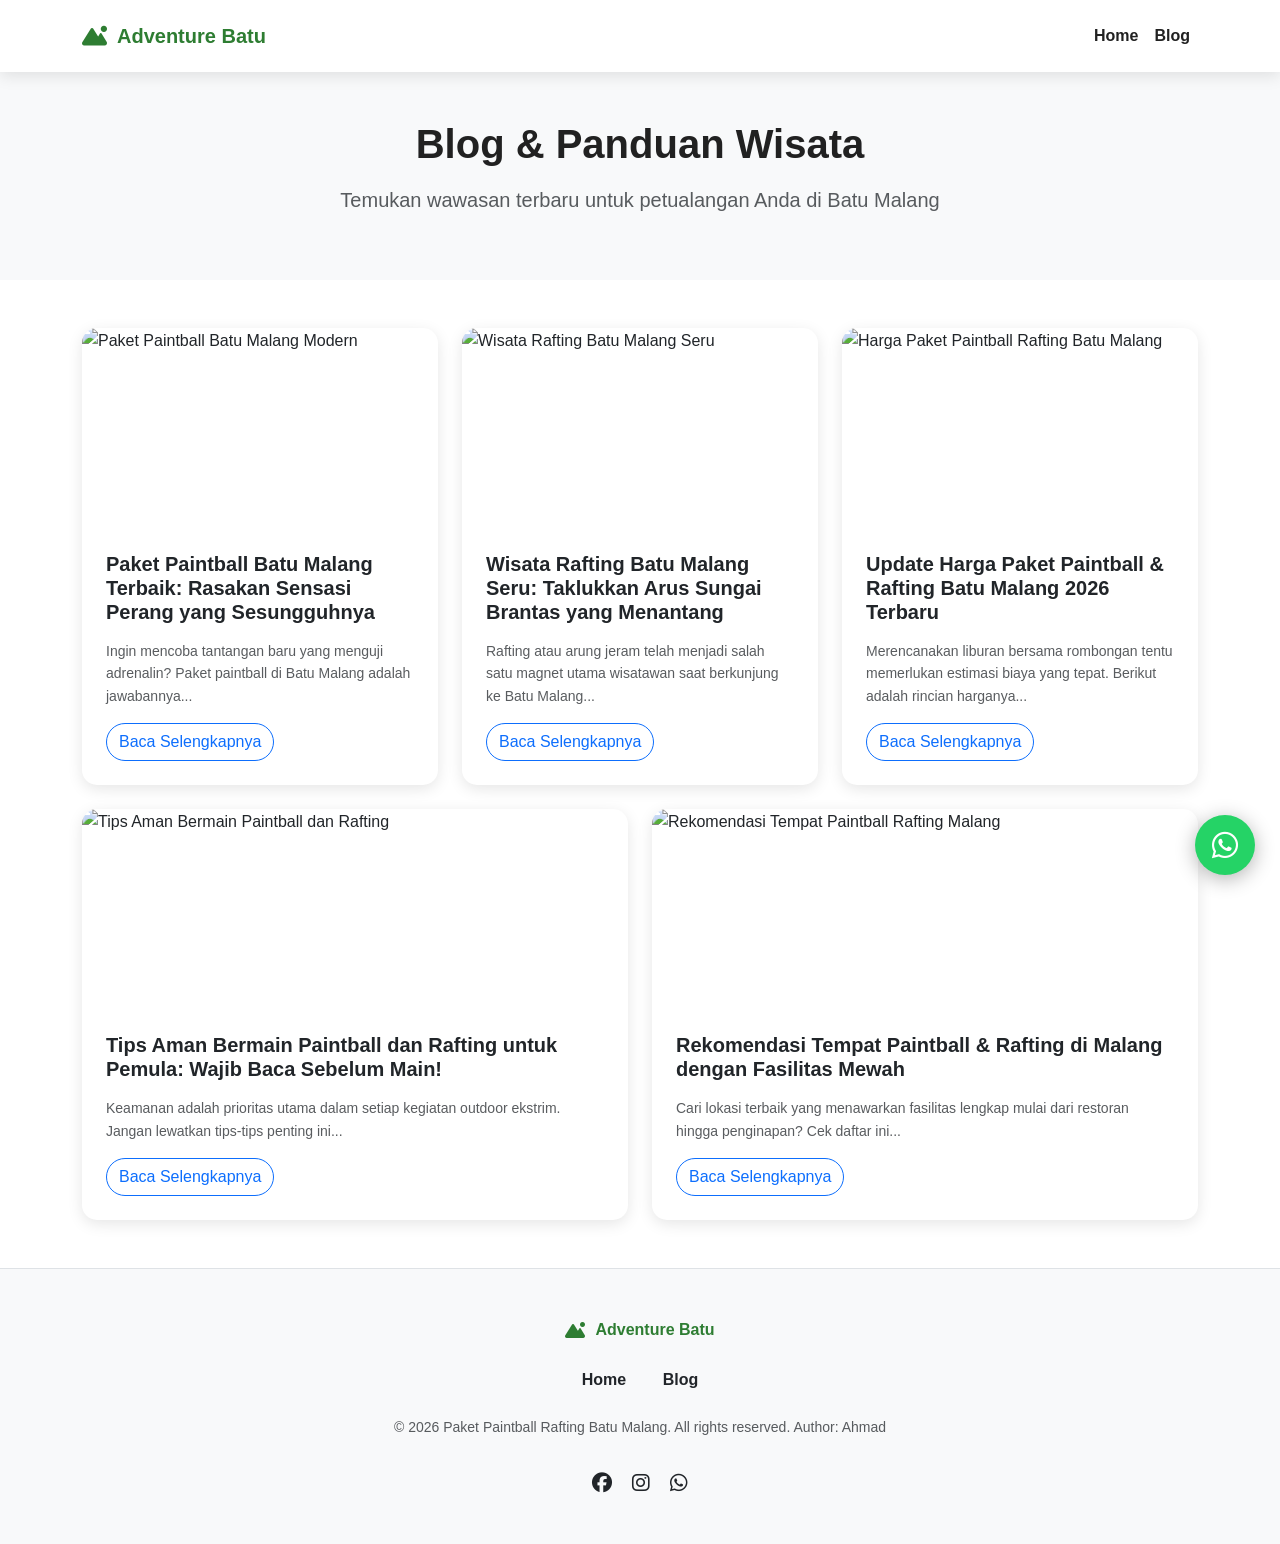
==== blog.html @ c864fd22 "Add files via upload" ====
<!DOCTYPE html>
<html lang="id">

<head>
    <meta charset="UTF-8">
    <meta name="viewport" content="width=device-width, initial-scale=1.0">
    <title>Blog Tips & Informasi - Paket Paintball & Rafting Batu Malang</title>
    <meta name="description"
        content="Kumpulan artikel menarik seputar tips, panduan, dan informasi terbaru mengenai paintball dan rafting di Batu, Malang.">
    <meta name="keywords" content="blog paintball, blog rafting, tips wisata batu, informasi rafting malang">
    <meta name="author" content="Ahmad">

    <!-- Stylesheets -->
    <link href="https://cdn.jsdelivr.net/npm/bootstrap@5.3.0/dist/css/bootstrap.min.css" rel="stylesheet">
    <link rel="stylesheet" href="https://cdnjs.cloudflare.com/ajax/libs/font-awesome/6.4.0/css/all.min.css">
    <link rel="stylesheet" href="css/style.css">
    <link rel="icon" type="image/x-icon" href="img/favicon.ico">
</head>

<body>

    <!-- Navbar -->
    <nav class="navbar navbar-expand-lg sticky-top">
        <div class="container">
            <a class="navbar-brand" href="index.html">
                <i class="fas fa-mountain-sun"></i> Adventure Batu
            </a>
            <button class="navbar-toggler border-0" type="button" data-bs-toggle="collapse" data-bs-target="#navbarNav">
                <span class="navbar-toggler-icon"></span>
            </button>
            <div class="collapse navbar-collapse" id="navbarNav">
                <ul class="navbar-nav ms-auto">
                    <li class="nav-item">
                        <a class="nav-link" href="index.html">Home</a>
                    </li>
                    <li class="nav-item">
                        <a class="nav-link active" href="blog.html">Blog</a>
                    </li>
                </ul>
            </div>
        </div>
    </nav>

    <!-- Page Header -->
    <section class="py-5 bg-light text-center">
        <div class="container">
            <h1 class="fw-bold mb-3">Blog & Panduan Wisata</h1>
            <p class="lead text-muted">Temukan wawasan terbaru untuk petualangan Anda di Batu Malang</p>
        </div>
    </section>

    <!-- Blog Posts -->
    <section class="py-5">
        <div class="container">
            <div class="row g-4">
                <!-- Card 1 -->
                <div class="col-md-4">
                    <article class="card h-100 card-article">
                        <img src="https://images.unsplash.com/photo-1541625602330-2277a1cd43a7?auto=format&fit=crop&q=80&w=800"
                            class="card-img-top" alt="Paket Paintball Batu Malang Modern">
                        <div class="card-body p-4">
                            <h3 class="h5 fw-bold mb-3">Paket Paintball Batu Malang Terbaik: Rasakan Sensasi Perang yang
                                Sesungguhnya</h3>
                            <p class="text-muted small mb-3">Ingin mencoba tantangan baru yang menguji adrenalin? Paket
                                paintball di Batu Malang adalah jawabannya...</p>
                            <a href="paket-paintball-batu-malang-terbaik.html"
                                class="btn btn-outline-primary rounded-pill">Baca Selengkapnya</a>
                        </div>
                    </article>
                </div>

                <!-- Card 2 -->
                <div class="col-md-4">
                    <article class="card h-100 card-article">
                        <img src="https://images.unsplash.com/photo-1530866495547-15bcdc537078?auto=format&fit=crop&q=80&w=800"
                            class="card-img-top" alt="Wisata Rafting Batu Malang Seru">
                        <div class="card-body p-4">
                            <h3 class="h5 fw-bold mb-3">Wisata Rafting Batu Malang Seru: Taklukkan Arus Sungai Brantas
                                yang Menantang</h3>
                            <p class="text-muted small mb-3">Rafting atau arung jeram telah menjadi salah satu magnet
                                utama wisatawan saat berkunjung ke Batu Malang...</p>
                            <a href="wisata-rafting-batu-malang-seru.html"
                                class="btn btn-outline-primary rounded-pill">Baca Selengkapnya</a>
                        </div>
                    </article>
                </div>

                <!-- Card 3 -->
                <div class="col-md-4">
                    <article class="card h-100 card-article">
                        <img src="https://images.unsplash.com/photo-1551632432-c735e829942b?auto=format&fit=crop&q=80&w=800"
                            class="card-img-top" alt="Harga Paket Paintball Rafting Batu Malang">
                        <div class="card-body p-4">
                            <h3 class="h5 fw-bold mb-3">Update Harga Paket Paintball & Rafting Batu Malang 2026 Terbaru
                            </h3>
                            <p class="text-muted small mb-3">Merencanakan liburan bersama rombongan tentu memerlukan
                                estimasi biaya yang tepat. Berikut adalah rincian harganya...</p>
                            <a href="harga-paket-paintball-rafting-batu-malang.html"
                                class="btn btn-outline-primary rounded-pill">Baca Selengkapnya</a>
                        </div>
                    </article>
                </div>

                <!-- Card 4 -->
                <div class="col-md-6">
                    <article class="card h-100 card-article">
                        <img src="https://images.unsplash.com/photo-1501555088652-021faa106b9b?auto=format&fit=crop&q=80&w=800"
                            class="card-img-top" alt="Tips Aman Bermain Paintball dan Rafting">
                        <div class="card-body p-4">
                            <h3 class="h5 fw-bold mb-3">Tips Aman Bermain Paintball dan Rafting untuk Pemula: Wajib Baca
                                Sebelum Main!</h3>
                            <p class="text-muted small mb-3">Keamanan adalah prioritas utama dalam setiap kegiatan
                                outdoor ekstrim. Jangan lewatkan tips-tips penting ini...</p>
                            <a href="tips-aman-bermain-paintball-dan-rafting.html"
                                class="btn btn-outline-primary rounded-pill">Baca Selengkapnya</a>
                        </div>
                    </article>
                </div>

                <!-- Card 5 -->
                <div class="col-md-6">
                    <article class="card h-100 card-article">
                        <img src="https://images.unsplash.com/photo-1544367567-0f2fcb009e0b?auto=format&fit=crop&q=80&w=800"
                            class="card-img-top" alt="Rekomendasi Tempat Paintball Rafting Malang">
                        <div class="card-body p-4">
                            <h3 class="h5 fw-bold mb-3">Rekomendasi Tempat Paintball & Rafting di Malang dengan
                                Fasilitas Mewah</h3>
                            <p class="text-muted small mb-3">Cari lokasi terbaik yang menawarkan fasilitas lengkap mulai
                                dari restoran hingga penginapan? Cek daftar ini...</p>
                            <a href="rekomendasi-tempat-paintball-rafting-malang.html"
                                class="btn btn-outline-primary rounded-pill">Baca Selengkapnya</a>
                        </div>
                    </article>
                </div>
            </div>
        </div>
    </section>

    <!-- Footer -->
    <footer class="py-5 bg-light border-top">
        <div class="container text-center">
            <div class="mb-4">
                <a class="navbar-brand justify-content-center" href="#">
                    <i class="fas fa-mountain-sun"></i> Adventure Batu
                </a>
            </div>
            <ul class="list-inline mb-4">
                <li class="list-inline-item mx-3"><a href="index.html"
                        class="text-decoration-none text-dark fw-bold">Home</a></li>
                <li class="list-inline-item mx-3"><a href="blog.html"
                        class="text-decoration-none text-dark fw-bold">Blog</a></li>
            </ul>
            <p class="text-muted small">&copy; 2026 Paket Paintball Rafting Batu Malang. All rights reserved. Author:
                Ahmad</p>
            <div class="social-icons pt-3">
                <a href="#" class="text-dark mx-2"><i class="fab fa-facebook fa-lg"></i></a>
                <a href="#" class="text-dark mx-2"><i class="fab fa-instagram fa-lg"></i></a>
                <a href="https://wa.me/6282211221909" class="text-dark mx-2"><i class="fab fa-whatsapp fa-lg"></i></a>
            </div>
        </div>
    </footer>

    <!-- Floating Buttons -->
    <a href="https://wa.me/6282211221909" class="floating-wa" target="_blank">
        <i class="fab fa-whatsapp"></i>
    </a>
    <button class="floating-top" id="backToTop">
        <i class="fas fa-chevron-up"></i>
    </button>

    <!-- Scripts -->
    <script src="https://cdn.jsdelivr.net/npm/bootstrap@5.3.0/dist/js/bootstrap.bundle.min.js"></script>
    <script src="js/script.js"></script>
</body>

</html>
---- css/style.css ----
:root {
    --primary-color: #2e7d32; /* Green for nature */
    --secondary-color: #f57c00; /* Orange for adventure/action */
    --accent-color: #1b5e20;
    --text-dark: #212121;
    --text-light: #f5f5f5;
    --white: #ffffff;
    --shadow: 0 4px 15px rgba(0,0,0,0.1);
}

body {
    font-family: 'Inter', -apple-system, BlinkMacSystemFont, "Segoe UI", Roboto, Helvetica, Arial, sans-serif;
    color: var(--text-dark);
    line-height: 1.6;
    overflow-x: hidden; /* Prevent horizontal scroll */
    width: 100%;
}

/* Prevent mobile glitch / horizontal scroll */
html, body {
    max-width: 100%;
    margin: 0;
    padding: 0;
}

/* Navbar */
.navbar {
    background: rgba(255, 255, 255, 0.95);
    backdrop-filter: blur(10px);
    box-shadow: var(--shadow);
    padding: 15px 0;
}

.navbar-brand {
    font-weight: 800;
    color: var(--primary-color) !important;
    display: flex;
    align-items: center;
    gap: 10px;
}

.nav-link {
    font-weight: 600;
    color: var(--text-dark) !important;
    transition: 0.3s;
}

.nav-link:hover {
    color: var(--primary-color) !important;
}

/* Hero Section */
.hero-section {
    background: linear-gradient(rgba(0,0,0,0.5), rgba(0,0,0,0.5)), url('../img/hero.webp');
    background-size: cover;
    background-position: center;
    height: 80vh;
    display: flex;
    align-items: center;
    color: white;
    text-align: center;
}

.hero-title {
    font-size: 3.5rem;
    font-weight: 900;
    text-shadow: 2px 2px 4px rgba(0,0,0,0.5);
}

/* Floating Elements */
.floating-wa {
    position: fixed;
    bottom: 25px;
    right: 25px;
    z-index: 1000;
    background: #25d366;
    color: white;
    width: 60px;
    height: 60px;
    border-radius: 50%;
    display: flex;
    align-items: center;
    justify-content: center;
    font-size: 30px;
    box-shadow: 0 4px 20px rgba(0,0,0,0.3);
    transition: 0.3s transform;
    text-decoration: none;
}

.floating-wa:hover {
    transform: scale(1.1);
    color: white;
}

.floating-top {
    position: fixed;
    bottom: 95px;
    right: 25px;
    z-index: 1000;
    background: var(--primary-color);
    color: white;
    width: 45px;
    height: 45px;
    border-radius: 50%;
    display: none;
    align-items: center;
    justify-content: center;
    font-size: 20px;
    box-shadow: var(--shadow);
    transition: 0.3s opacity;
    cursor: pointer;
    border: none;
}

/* Article Styling */
.article-container {
    max-width: 900px;
    margin: 50px auto;
    padding: 20px;
}

.article-content img {
    width: 100%;
    height: auto;
    border-radius: 12px;
    margin: 20px 0;
}

.toc {
    background: #f8f9fa;
    padding: 20px;
    border-left: 5px solid var(--primary-color);
    border-radius: 8px;
    margin-bottom: 30px;
}

.toc h4 {
    display: flex;
    justify-content: space-between;
    align-items: center;
    cursor: pointer;
    margin: 0;
}

.toc-content {
    margin-top: 15px;
}

.toc-content ul {
    list-style: none;
    padding-left: 10px;
}

.toc-content ul li {
    margin-bottom: 8px;
}

.toc-content a {
    text-decoration: none;
    color: var(--text-dark);
    font-weight: 500;
}

.toc-content a:hover {
    color: var(--primary-color);
}

blockquote {
    border-left: 10px solid var(--secondary-color);
    background: #fff3e0;
    padding: 20px 30px;
    font-style: italic;
    font-size: 1.2rem;
    border-radius: 0 10px 10px 0;
    margin: 40px 0;
}

.faq-section {
    background: #f0f4f0;
    padding: 40px;
    border-radius: 15px;
    margin: 50px 0;
}

.author-bio {
    display: flex;
    align-items: center;
    gap: 20px;
    background: #fff;
    padding: 30px;
    border-radius: 15px;
    box-shadow: var(--shadow);
    margin: 50px 0;
}

.author-bio img {
    width: 100px;
    height: 100px;
    border-radius: 50%;
    object-fit: cover;
    margin: 0;
}

/* Cards */
.card-article {
    border: none;
    border-radius: 15px;
    overflow: hidden;
    box-shadow: var(--shadow);
    transition: 0.3s;
    height: 100%;
}

.card-article:hover {
    transform: translateY(-10px);
}

.card-article img {
    height: 200px;
    object-fit: cover;
}

/* Responsive fixes */
@media (max-width: 768px) {
    .hero-title {
        font-size: 2.2rem;
    }
    .article-container {
        padding: 15px;
    }
    .navbar-collapse {
        background: white;
        padding: 20px;
        border-radius: 10px;
        margin-top: 10px;
        box-shadow: var(--shadow);
    }
}
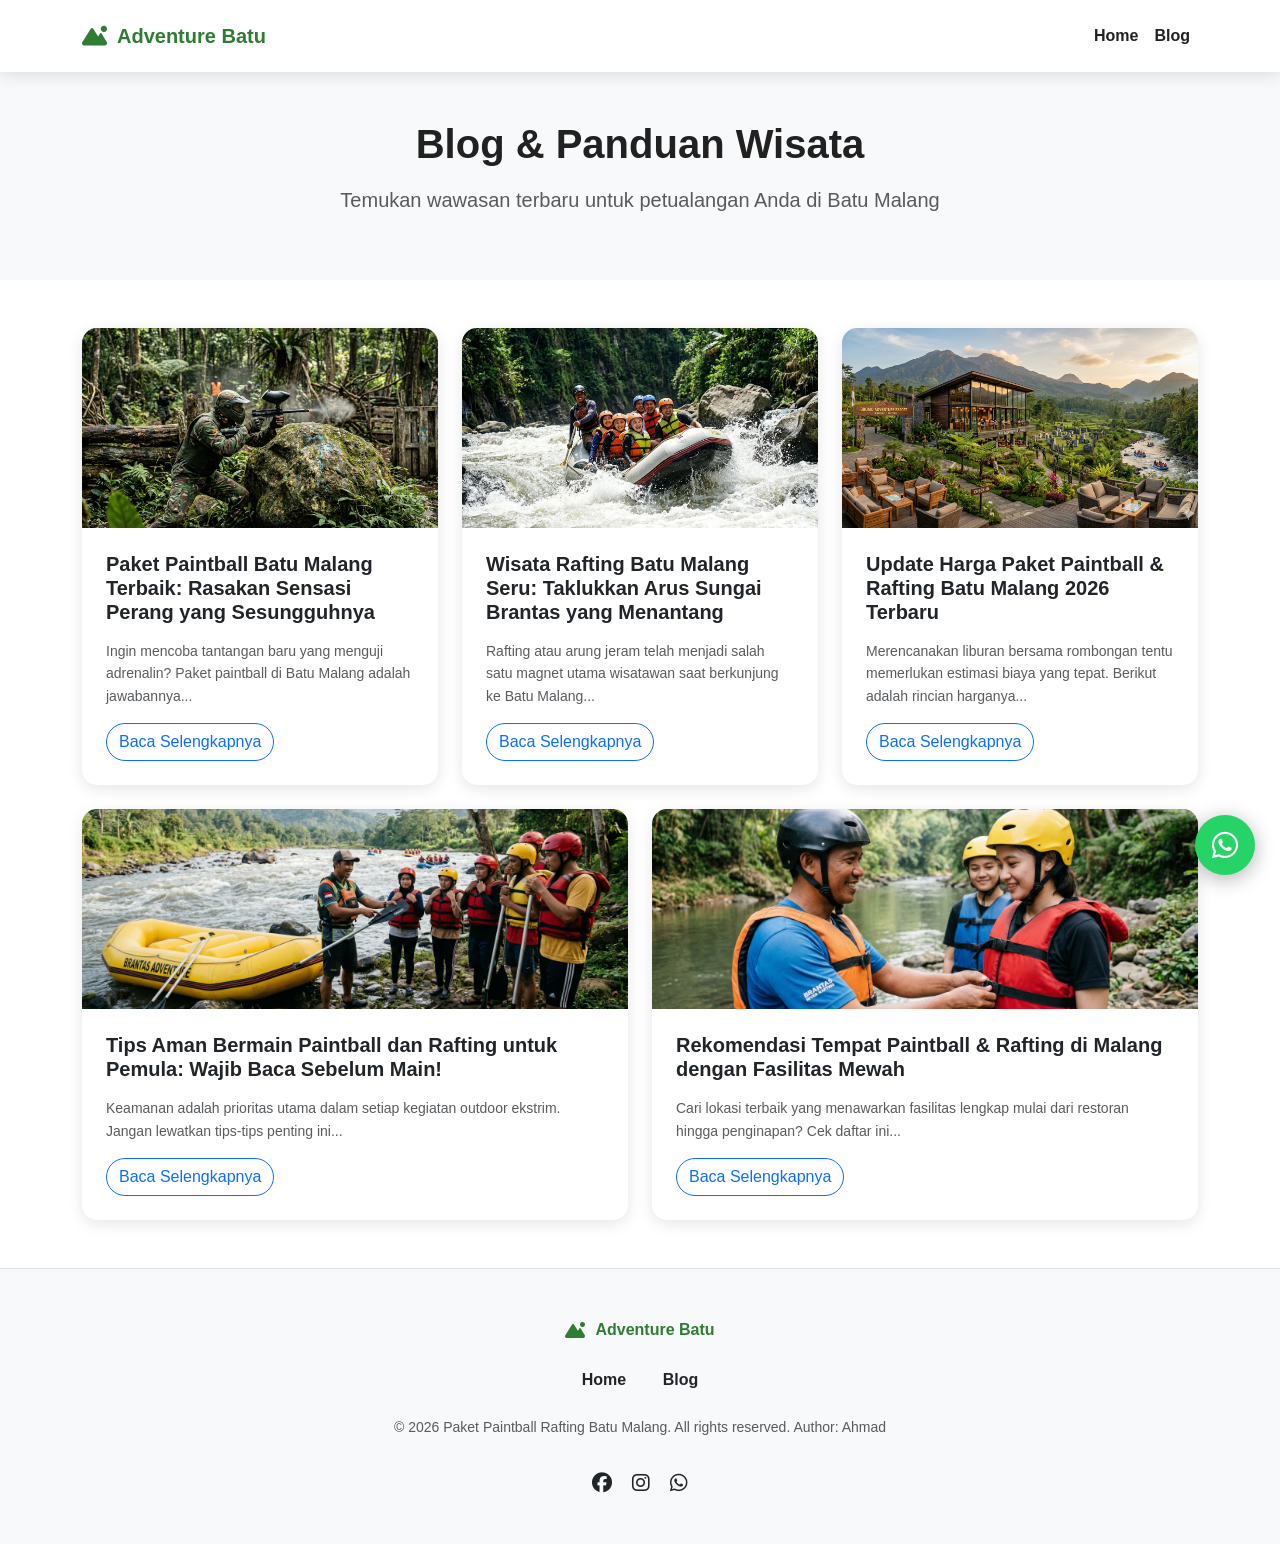
==== commit 66036c8d: "Add files via upload" ====
--- a/blog.html
+++ b/blog.html
@@ -3,12 +3,20 @@
 
 <head>
     <meta charset="UTF-8">
-    <meta name="viewport" content="width=device-width, initial-scale=1.0">
+    <meta name="viewport" content="width=device-width, initial-scale=1.0, maximum-scale=1.0, user-scalable=no">
     <title>Blog Tips & Informasi - Paket Paintball & Rafting Batu Malang</title>
     <meta name="description"
         content="Kumpulan artikel menarik seputar tips, panduan, dan informasi terbaru mengenai paintball dan rafting di Batu, Malang.">
     <meta name="keywords" content="blog paintball, blog rafting, tips wisata batu, informasi rafting malang">
     <meta name="author" content="Ahmad">
+
+    <!-- Open Graph / SEO -->
+    <meta property="og:type" content="website">
+    <meta property="og:url" content="https://paket-paintballrafting-batumalang.netlify.app/blog.html">
+    <meta property="og:title" content="Blog Tips & Informasi - Paket Paintball & Rafting Batu Malang">
+    <meta property="og:description"
+        content="Kumpulan artikel menarik seputar tips, panduan, dan informasi terbaru mengenai paintball dan rafting di Batu, Malang.">
+    <meta property="og:image" content="https://paket-paintballrafting-batumalang.netlify.app/img/view.webp">
 
     <!-- Stylesheets -->
     <link href="https://cdn.jsdelivr.net/npm/bootstrap@5.3.0/dist/css/bootstrap.min.css" rel="stylesheet">
@@ -17,7 +25,7 @@
     <link rel="icon" type="image/x-icon" href="img/favicon.ico">
 </head>
 
-<body>
+<body oncontextmenu="return false;">
 
     <!-- Navbar -->
     <nav class="navbar navbar-expand-lg sticky-top">
@@ -56,8 +64,8 @@
                 <!-- Card 1 -->
                 <div class="col-md-4">
                     <article class="card h-100 card-article">
-                        <img src="https://images.unsplash.com/photo-1541625602330-2277a1cd43a7?auto=format&fit=crop&q=80&w=800"
-                            class="card-img-top" alt="Paket Paintball Batu Malang Modern">
+                        <img src="img/paintball.webp" class="card-img-top" alt="Paket Paintball Batu Malang Modern"
+                            width="400" height="250" loading="lazy">
                         <div class="card-body p-4">
                             <h3 class="h5 fw-bold mb-3">Paket Paintball Batu Malang Terbaik: Rasakan Sensasi Perang yang
                                 Sesungguhnya</h3>
@@ -72,8 +80,8 @@
                 <!-- Card 2 -->
                 <div class="col-md-4">
                     <article class="card h-100 card-article">
-                        <img src="https://images.unsplash.com/photo-1530866495547-15bcdc537078?auto=format&fit=crop&q=80&w=800"
-                            class="card-img-top" alt="Wisata Rafting Batu Malang Seru">
+                        <img src="img/rafting.webp" class="card-img-top" alt="Wisata Rafting Batu Malang Seru"
+                            width="400" height="250" loading="lazy">
                         <div class="card-body p-4">
                             <h3 class="h5 fw-bold mb-3">Wisata Rafting Batu Malang Seru: Taklukkan Arus Sungai Brantas
                                 yang Menantang</h3>
@@ -88,8 +96,8 @@
                 <!-- Card 3 -->
                 <div class="col-md-4">
                     <article class="card h-100 card-article">
-                        <img src="https://images.unsplash.com/photo-1551632432-c735e829942b?auto=format&fit=crop&q=80&w=800"
-                            class="card-img-top" alt="Harga Paket Paintball Rafting Batu Malang">
+                        <img src="img/view.webp" class="card-img-top" alt="Harga Paket Paintball Rafting Batu Malang"
+                            width="400" height="250" loading="lazy">
                         <div class="card-body p-4">
                             <h3 class="h5 fw-bold mb-3">Update Harga Paket Paintball & Rafting Batu Malang 2026 Terbaru
                             </h3>
@@ -104,8 +112,8 @@
                 <!-- Card 4 -->
                 <div class="col-md-6">
                     <article class="card h-100 card-article">
-                        <img src="https://images.unsplash.com/photo-1501555088652-021faa106b9b?auto=format&fit=crop&q=80&w=800"
-                            class="card-img-top" alt="Tips Aman Bermain Paintball dan Rafting">
+                        <img src="img/persiapan-rafting.webp" class="card-img-top"
+                            alt="Tips Aman Bermain Paintball dan Rafting" width="600" height="350" loading="lazy">
                         <div class="card-body p-4">
                             <h3 class="h5 fw-bold mb-3">Tips Aman Bermain Paintball dan Rafting untuk Pemula: Wajib Baca
                                 Sebelum Main!</h3>
@@ -120,8 +128,8 @@
                 <!-- Card 5 -->
                 <div class="col-md-6">
                     <article class="card h-100 card-article">
-                        <img src="https://images.unsplash.com/photo-1544367567-0f2fcb009e0b?auto=format&fit=crop&q=80&w=800"
-                            class="card-img-top" alt="Rekomendasi Tempat Paintball Rafting Malang">
+                        <img src="img/tim-rafting.webp" class="card-img-top"
+                            alt="Rekomendasi Tempat Paintball Rafting Malang" width="600" height="350" loading="lazy">
                         <div class="card-body p-4">
                             <h3 class="h5 fw-bold mb-3">Rekomendasi Tempat Paintball & Rafting di Malang dengan
                                 Fasilitas Mewah</h3>
@@ -153,18 +161,19 @@
             <p class="text-muted small">&copy; 2026 Paket Paintball Rafting Batu Malang. All rights reserved. Author:
                 Ahmad</p>
             <div class="social-icons pt-3">
-                <a href="#" class="text-dark mx-2"><i class="fab fa-facebook fa-lg"></i></a>
-                <a href="#" class="text-dark mx-2"><i class="fab fa-instagram fa-lg"></i></a>
-                <a href="https://wa.me/6282211221909" class="text-dark mx-2"><i class="fab fa-whatsapp fa-lg"></i></a>
+                <a href="#" class="text-dark mx-2" aria-label="Facebook"><i class="fab fa-facebook fa-lg"></i></a>
+                <a href="#" class="text-dark mx-2" aria-label="Instagram"><i class="fab fa-instagram fa-lg"></i></a>
+                <a href="https://wa.me/6282211221909" class="text-dark mx-2" aria-label="WhatsApp"><i
+                        class="fab fa-whatsapp fa-lg"></i></a>
             </div>
         </div>
     </footer>
 
     <!-- Floating Buttons -->
-    <a href="https://wa.me/6282211221909" class="floating-wa" target="_blank">
+    <a href="https://wa.me/6282211221909" class="floating-wa" target="_blank" aria-label="Chat WhatsApp">
         <i class="fab fa-whatsapp"></i>
     </a>
-    <button class="floating-top" id="backToTop">
+    <button class="floating-top" id="backToTop" aria-label="Scroll to Top">
         <i class="fas fa-chevron-up"></i>
     </button>
 
